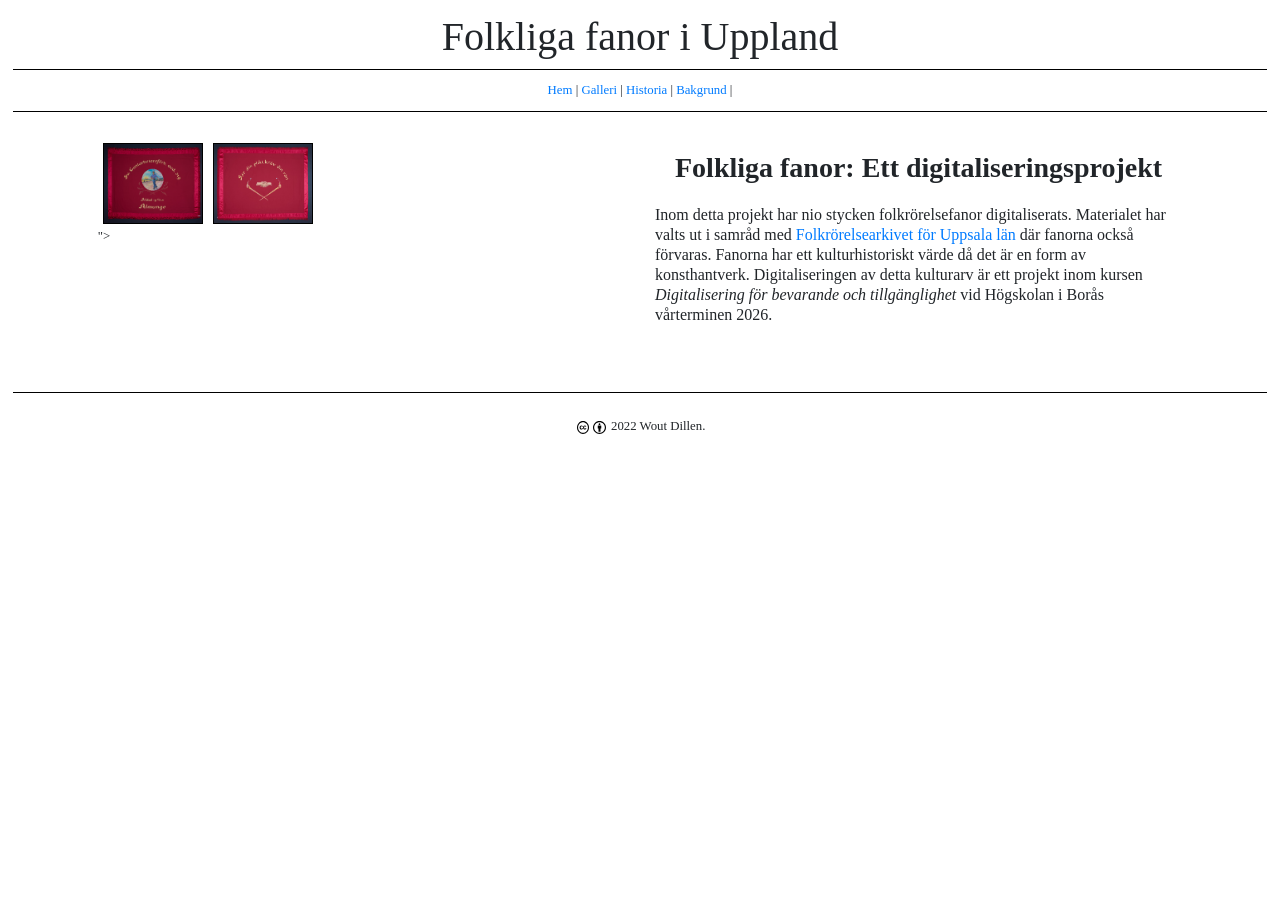
==== docs/index.html @ 3fcf7f0d "Update index.html" ====
<!DOCTYPE html>
<!DOCTYPE HTML><html lang="en" xml:lang="en">
   <head>
      <meta http-equiv="Content-Type" content="text/html; charset=UTF-8">
      <title>
                    
                  Folkliga fanor i Uppland
                </title>
      <link rel="stylesheet" href="https://stackpath.bootstrapcdn.com/bootstrap/4.3.1/css/bootstrap.min.css" integrity="sha384-ggOyR0iXCbMQv3Xipma34MD+dH/1fQ784/j6cY/iJTQUOhcWr7x9JvoRxT2MZw1T" crossorigin="anonymous">
      <link rel="stylesheet" href="assets/css/main.css">
      <link rel="stylesheet" href="assets/css/desktop.css">
   </head>
   <body>
      <header>
         <h1>Folkliga fanor i Uppland</h1>
      </header>
      <nav id="sitenav"><a href="index.html">Hem</a> |
         <a href="diplomatic.html">Galleri</a> |
         <a href="reading.html">Historia</a> |
         <a href="toplayer.html">Bakgrund</a> |
         </nav>
      <main id="manuscript">
         <div class="container">
            <div class="row">
               <div class="col-sm">
                  <article id="collection"><img class="thumbnail" src="assets/img/documents/327a_Lant_Almunge_Thumbnail.png" title="Post-It Front" alt="&#xA;               A photograph of a banner.&#xA;            "><img class="thumbnail" src="assets/img/documents/327b_Lant_Almunge_Thumbnail.png" title="Lantarbetareforbundet Forsmark" alt="&#xA;               A photograph of a banner.&#xA;            "></article>
"></article>
               </div>
               <div class="col-sm">
                  
                  
                  <article id="description">
                     <h3>Folkliga fanor: Ett digitaliseringsprojekt</h3>
                  
                        <p style="font-size: 16px;">Inom detta projekt har nio stycken folkrörelsefanor digitaliserats. Materialet har valts ut i 
                        samråd med <a href="https://www.fauppsala.se/">Folkrörelsearkivet för Uppsala län</a> där fanorna också förvaras. Fanorna har ett 
                        kulturhistoriskt värde då det är en form av konsthantverk. Digitaliseringen av detta 
                        kulturarv är ett projekt inom kursen <em>Digitalisering för bevarande och tillgänglighet</em> vid 
                        Högskolan i Borås vårterminen 2026.
                        
                        
                        </p>
                  </article>
               </div>
            </div>
            <div class="row">
               <div class="col-sm">
                  
               </div>
            </div>
         </div>
      </main>
      <footer>
         <div class="row" id="footer">
            <div class="col-sm copyright">
               <div class="copyright_logos"><a href="https://creativecommons.org/licenses/by/4.0/legalcode"><img src="assets/img/logos/cc.svg" class="copyright_logo" alt="Creative Commons License"><img src="assets/img/logos/by.svg" class="copyright_logo" alt="Attribution 4.0 International"></a></div>
               <div class="copyright_text">
                  2022 Wout Dillen.
                  </div>
            </div>
         </div>
      </footer><script src="https://code.jquery.com/jquery-3.3.1.slim.min.js" integrity="sha384-q8i/X+965DzO0rT7abK41JStQIAqVgRVzpbzo5smXKp4YfRvH+8abtTE1Pi6jizo" crossorigin="anonymous"></script><script src="https://cdn.jsdelivr.net/npm/popper.js@1.14.3/dist/umd/popper.min.js" integrity="sha384-ZMP7rVo3mIykV+2+9J3UJ46jBk0WLaUAdn689aCwoqbBJiSnjAK/l8WvCWPIPm49" crossorigin="anonymous"></script><script src="https://cdn.jsdelivr.net/npm/bootstrap@4.1.3/dist/js/bootstrap.min.js" integrity="sha384-ChfqqxuZUCnJSK3+MXmPNIyE6ZbWh2IMqE241rYiqJxyMiZ6OW/JmZQ5stwEULTy" crossorigin="anonymous"></script></body>
</html>
---- docs/assets/css/main.css ----
body {
	padding: 1vw;
	font-family: 'Palatino','Palatino Linotype','Palatino LT STD','Book Antiqua','Georgia,serif';
	line-height: 1.25;
	font-size: 1vw;
  width: 100%;
	}

h1, h2, h3, nav, footer {
    text-align: center;
}

nav {
    margin-bottom: 1vw;
    border-top: 1px solid black;
    border-bottom: 1px solid black;
    padding: 1vw;
}

h2 {
    padding: 1vw;
}

h3 {
    font-weight: bold;
    padding: 1vw;
    
}

#details {
    padding: 2vw;
    margin: 1vw;
    text-align: center;    
}

footer {
    border-top: 1px solid black;
    padding-top: 1vw;
    margin-top: 1vw;
}

.copyright {
    width: 50%;
    margin: auto;
}

.copyright_logos, .copyright_text {
    display: inline;
}

.copyright_logo {
		width: 1vw;
		margin:.15vw;
	}

.row {
    padding: 1vw;
}


#collection {
    display: flex;
}

.thumbnail {
    margin: 5px;
    border: 1px solid black;
    width: 100px;
}

.img-full {
    margin: 5px;
    border: 1px solid black;
    width: 500px;
}
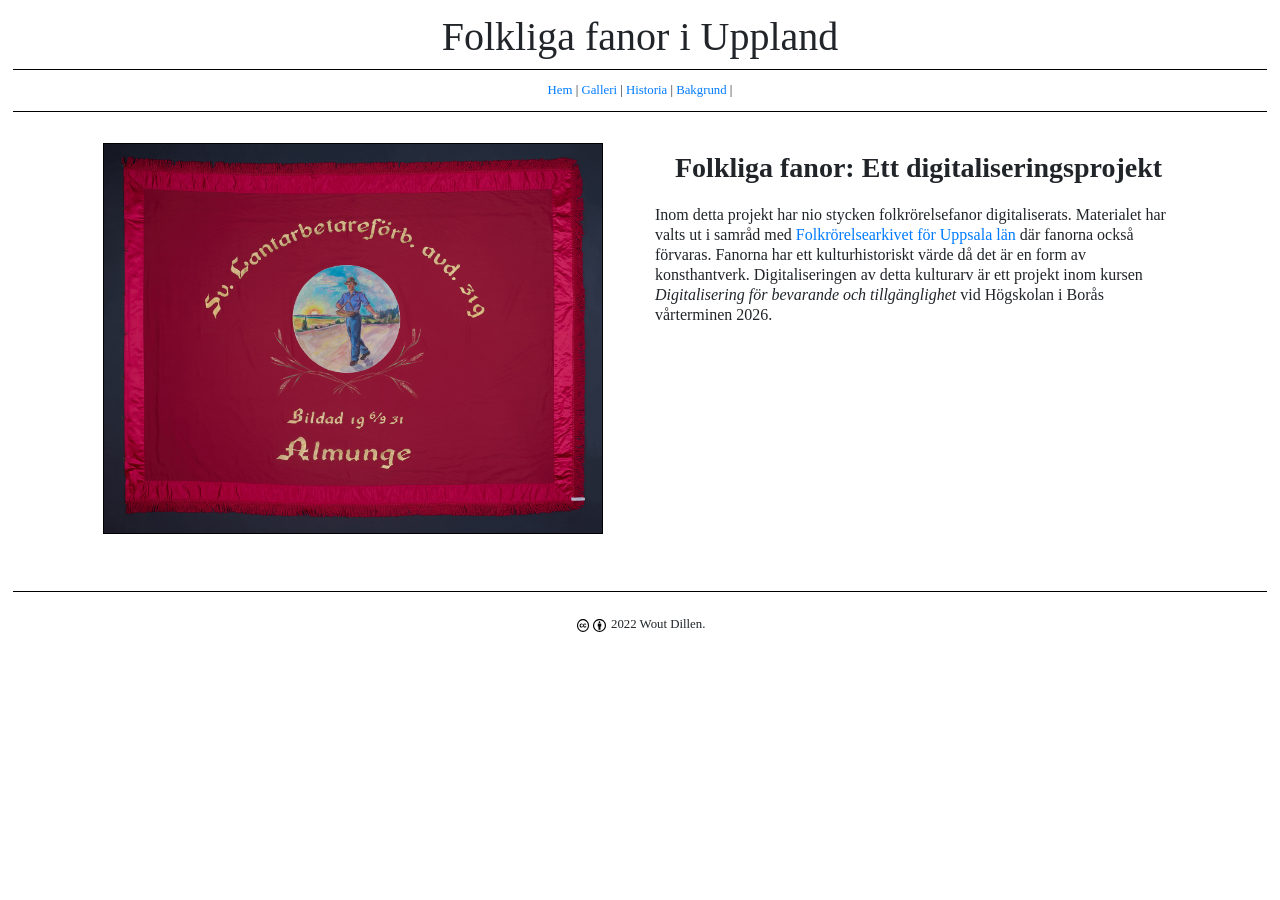
==== commit 7c4837db: "Update index.html" ====
--- a/docs/index.html
+++ b/docs/index.html
@@ -23,8 +23,12 @@
          <div class="container">
             <div class="row">
                <div class="col-sm">
-                  <article id="collection"><img class="thumbnail" src="assets/img/documents/327a_Lant_Almunge_Thumbnail.png" title="Post-It Front" alt="&#xA;               A photograph of a banner.&#xA;            "><img class="thumbnail" src="assets/img/documents/327b_Lant_Almunge_Thumbnail.png" title="Lantarbetareforbundet Forsmark" alt="&#xA;               A photograph of a banner.&#xA;            "></article>
-"></article>
+                  <article><img id="myImage0" class="img-full"
+                        src="assets/img/documents/fana01a-almunge-medium.jpg"
+                        title="fana01a-almunge"
+                        alt="A photograph of a banner">
+                   </article>
+
                </div>
                <div class="col-sm">
                   
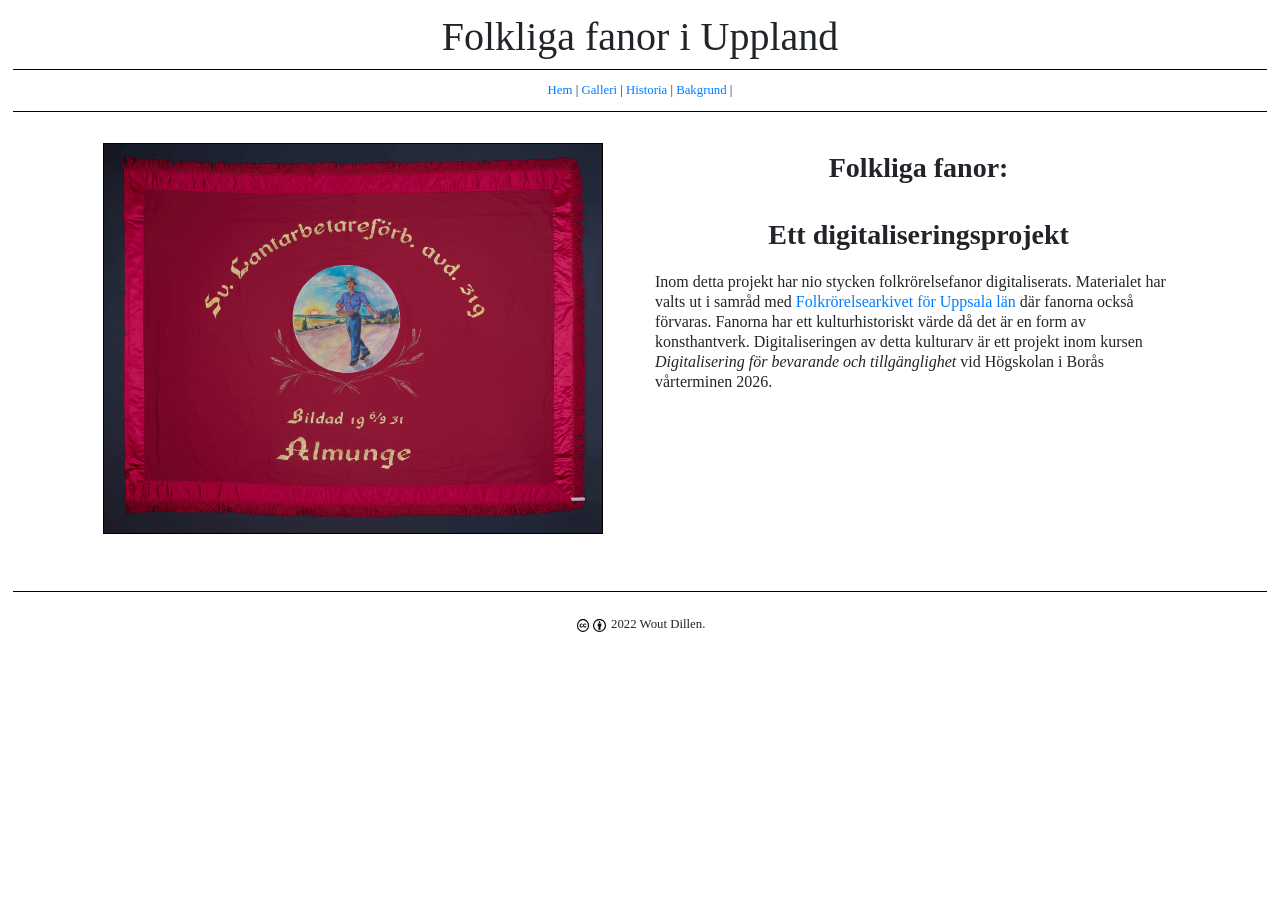
==== commit 77435bc6: "Update index.html" ====
--- a/docs/index.html
+++ b/docs/index.html
@@ -34,7 +34,8 @@
                   
                   
                   <article id="description">
-                     <h3>Folkliga fanor: Ett digitaliseringsprojekt</h3>
+                     <h3>Folkliga fanor: </h3>
+                     <h3>Ett digitaliseringsprojekt</h3>
                   
                         <p style="font-size: 16px;">Inom detta projekt har nio stycken folkrörelsefanor digitaliserats. Materialet har valts ut i 
                         samråd med <a href="https://www.fauppsala.se/">Folkrörelsearkivet för Uppsala län</a> där fanorna också förvaras. Fanorna har ett 
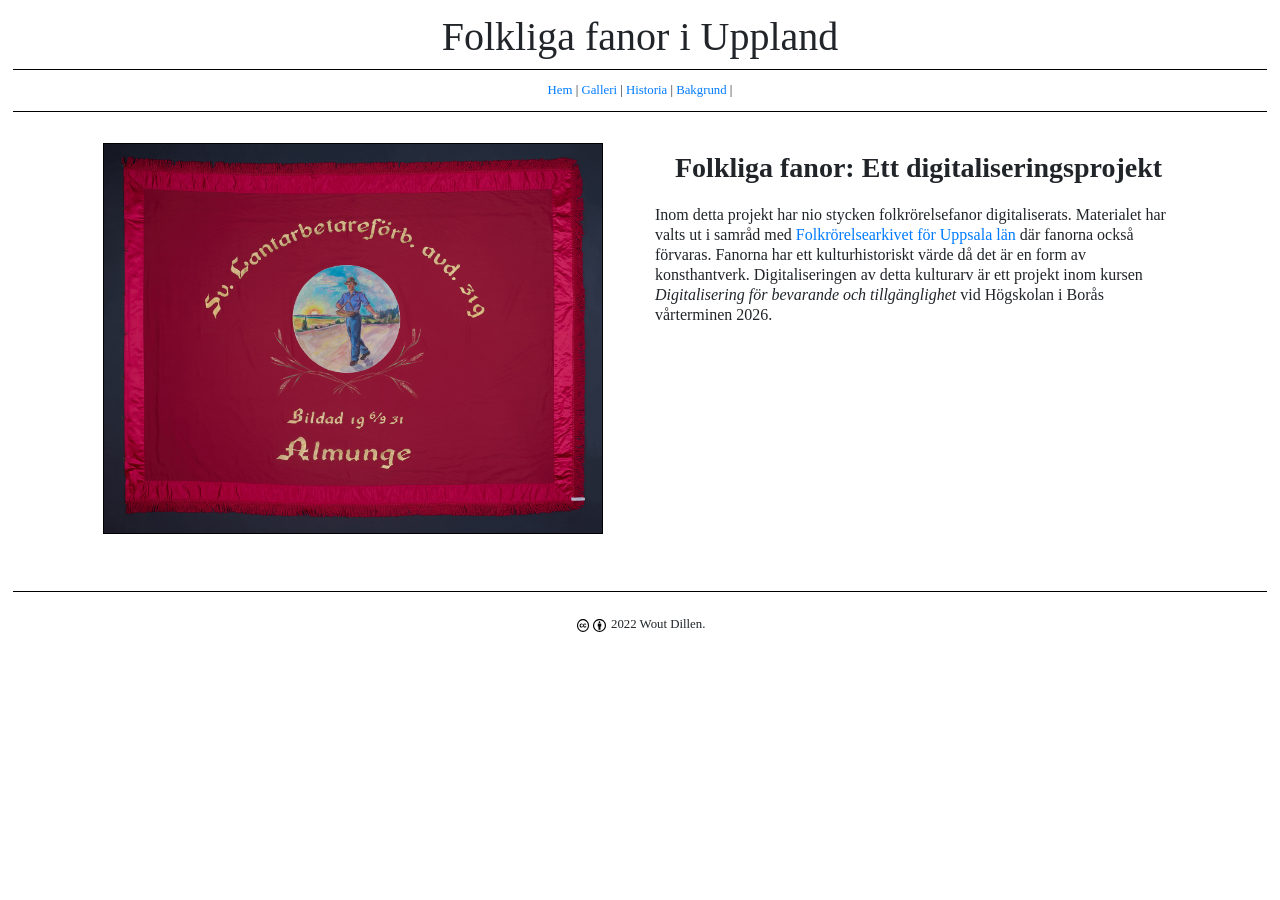
==== commit 8f1ecb32: "Update index.html" ====
--- a/docs/index.html
+++ b/docs/index.html
@@ -34,8 +34,7 @@
                   
                   
                   <article id="description">
-                     <h3>Folkliga fanor: </h3>
-                     <h3>Ett digitaliseringsprojekt</h3>
+                     <h3>Folkliga fanor: Ett digitaliseringsprojekt </h3>
                   
                         <p style="font-size: 16px;">Inom detta projekt har nio stycken folkrörelsefanor digitaliserats. Materialet har valts ut i 
                         samråd med <a href="https://www.fauppsala.se/">Folkrörelsearkivet för Uppsala län</a> där fanorna också förvaras. Fanorna har ett 
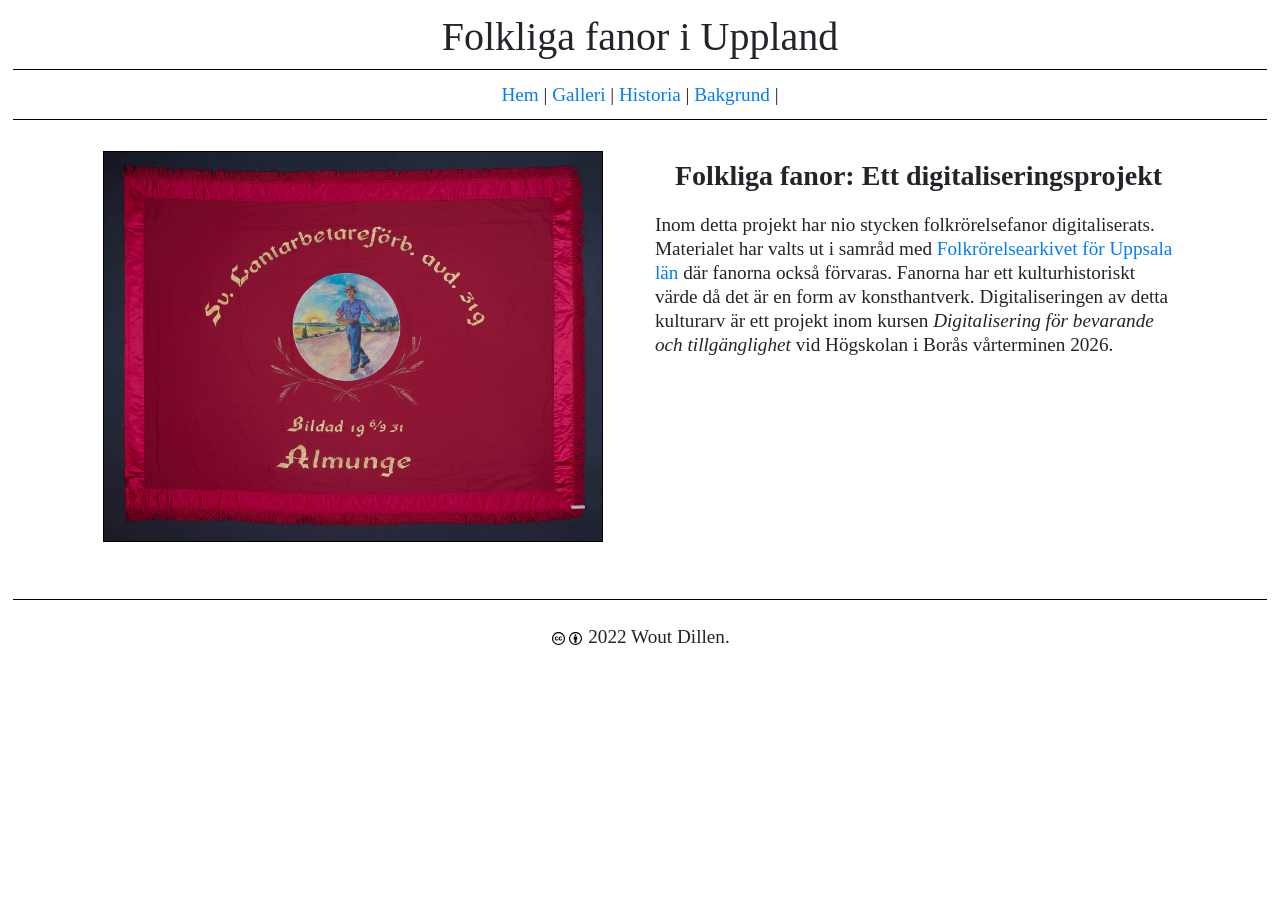
==== commit 2fbbadc6: "Update index.html" ====
--- a/docs/index.html
+++ b/docs/index.html
@@ -36,7 +36,7 @@
                   <article id="description">
                      <h3>Folkliga fanor: Ett digitaliseringsprojekt </h3>
                   
-                        <p style="font-size: 16px;">Inom detta projekt har nio stycken folkrörelsefanor digitaliserats. Materialet har valts ut i 
+                        <p>Inom detta projekt har nio stycken folkrörelsefanor digitaliserats. Materialet har valts ut i 
                         samråd med <a href="https://www.fauppsala.se/">Folkrörelsearkivet för Uppsala län</a> där fanorna också förvaras. Fanorna har ett 
                         kulturhistoriskt värde då det är en form av konsthantverk. Digitaliseringen av detta 
                         kulturarv är ett projekt inom kursen <em>Digitalisering för bevarande och tillgänglighet</em> vid 
--- a/docs/assets/css/main.css
+++ b/docs/assets/css/main.css
@@ -4,7 +4,7 @@
 	padding: 1vw;
 	font-family: 'Palatino','Palatino Linotype','Palatino LT STD','Book Antiqua','Georgia,serif';
 	line-height: 1.25;
-	font-size: 1vw;
+	font-size: clamp(16px, 1.5vw, 24px);
   width: 100%;
 	}
 
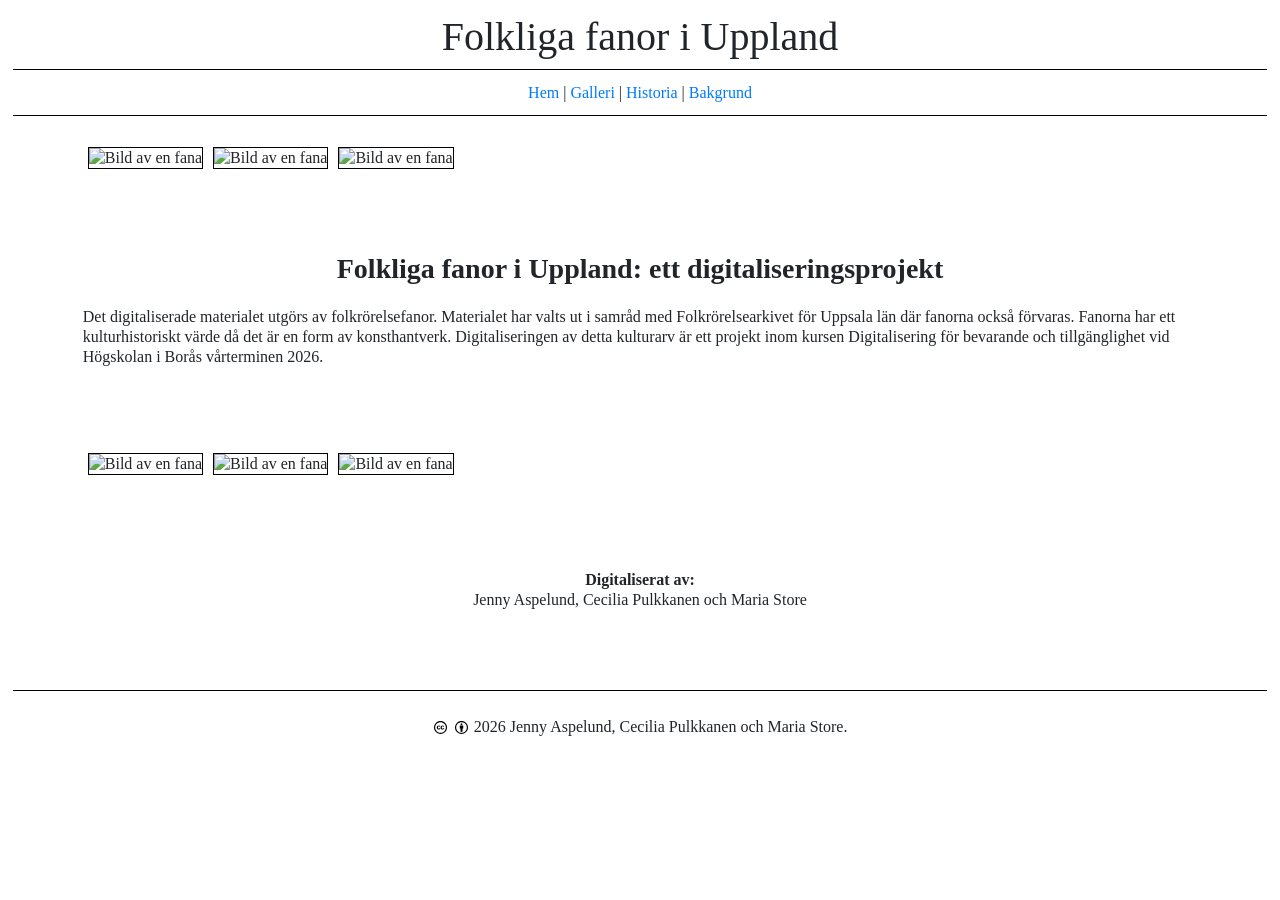
==== commit 8c71f184: "Add files via upload" ====
--- a/docs/index.html
+++ b/docs/index.html
@@ -1,55 +1,82 @@
-<!DOCTYPE html>
-<!DOCTYPE HTML><html lang="en" xml:lang="en">
+<!DOCTYPE HTML>
+<html lang="en" xml:lang="en">
    <head>
       <meta http-equiv="Content-Type" content="text/html; charset=UTF-8">
-      <title>
-                    
-                  Folkliga fanor i Uppland
-                </title>
-      <link rel="stylesheet" href="https://stackpath.bootstrapcdn.com/bootstrap/4.3.1/css/bootstrap.min.css" integrity="sha384-ggOyR0iXCbMQv3Xipma34MD+dH/1fQ784/j6cY/iJTQUOhcWr7x9JvoRxT2MZw1T" crossorigin="anonymous">
+      <title> Fanor i Uppland: om projektet </title>
+      <link rel="stylesheet"
+         href="https://stackpath.bootstrapcdn.com/bootstrap/4.3.1/css/bootstrap.min.css"
+         integrity="sha384-ggOyR0iXCbMQv3Xipma34MD+dH/1fQ784/j6cY/iJTQUOhcWr7x9JvoRxT2MZw1T"
+         crossorigin="anonymous">
       <link rel="stylesheet" href="assets/css/main.css">
-      <link rel="stylesheet" href="assets/css/desktop.css">
+     
    </head>
    <body>
       <header>
          <h1>Folkliga fanor i Uppland</h1>
       </header>
-      <nav id="sitenav"><a href="index.html">Hem</a> |
-         <a href="diplomatic.html">Galleri</a> |
-         <a href="reading.html">Historia</a> |
-         <a href="toplayer.html">Bakgrund</a> |
-         </nav>
+      <nav id="sitenav"><a href="index.html">Hem</a> | 
+         <a href="galleri.html">Galleri</a> | 
+         <a href="historia.html">Historia</a> |
+         <a href="bakgrund.html">Bakgrund</a>
+      </nav>
       <main id="manuscript">
          <div class="container">
             <div class="row">
-               <div class="col-sm">
-                  <article><img id="myImage0" class="img-full"
-                        src="assets/img/documents/fana01a-almunge-medium.jpg"
-                        title="fana01a-almunge"
-                        alt="A photograph of a banner">
-                   </article>
-
+               <div class="column-33">
+                  <img src="assets/img/documents/fana01-almunge.detalj.jpg" class="thumbnail"
+                     alt="Bild av en fana">
                </div>
-               <div class="col-sm">
-                  
-                  
-                  <article id="description">
-                     <h3>Folkliga fanor: Ett digitaliseringsprojekt </h3>
-                  
-                        <p>Inom detta projekt har nio stycken folkrörelsefanor digitaliserats. Materialet har valts ut i 
-                        samråd med <a href="https://www.fauppsala.se/">Folkrörelsearkivet för Uppsala län</a> där fanorna också förvaras. Fanorna har ett 
-                        kulturhistoriskt värde då det är en form av konsthantverk. Digitaliseringen av detta 
-                        kulturarv är ett projekt inom kursen <em>Digitalisering för bevarande och tillgänglighet</em> vid 
-                        Högskolan i Borås vårterminen 2026.
-                        
-                        
-                        </p>
-                  </article>
+               <div class="column-33">
+                  <img src="assets/img/documents/fana07-uppsala-fabriks.detalj.jpg" class="thumbnail"
+                     alt="Bild av en fana"
+                  >
+               </div>
+              
+               <div class="column-33">
+                  <img src="assets/img/documents/fana08-uppsala-jarnvag.detalj.jpg" class="thumbnail"
+                     alt="Bild av en fana"
+                  >
+               </div>
+            </div>
+            <br>
+            <br> 
+            <div class="row">
+               <div class="column-25"></div>
+               <div class="column">
+                  <h3>Folkliga fanor i Uppland: ett digitaliseringsprojekt</h3>
+                  <p>Det digitaliserade materialet utgörs av folkrörelsefanor. Materialet har valts ut i samråd med Folkrörelsearkivet för Uppsala län där fanorna också förvaras. Fanorna har ett kulturhistoriskt värde då det är en form av konsthantverk. Digitaliseringen av detta kulturarv är ett projekt inom kursen Digitalisering för bevarande och tillgänglighet vid Högskolan i Borås vårterminen 2026.</p>
+               </div>
+               <div class="column-25"></div>
+            </div>
+            <br>
+            <br>
+            <div class="row">
+               <div class="column-33">
+                  <img src="assets/img/documents/fana02-enkoping.detalj.jpg" class="thumbnail"
+                     alt="Bild av en fana">
+               </div>
+               <div class="column-33">
+                  <img src="assets/img/documents/fana06-soderfors.detalj.jpg" class="thumbnail"
+                     alt="Bild av en fana">
+               </div>
+               <div class="column-33">
+                  <img src="assets/img/documents/fana09-uppsala-jarnvag.detalj.jpg" class="thumbnail"
+                     alt="Bild av en fana">
                </div>
             </div>
             <div class="row">
+               <div class="column-33"></div>
+               <div class="column-33">
+                  
+               </div>
+               <div class="column-33"></div>
+            </div>
+            <div class="row">
                <div class="col-sm">
-                  
+                  <article id="details">
+      
+                     <p><strong>Digitaliserat av:</strong><br>Jenny Aspelund, Cecilia Pulkkanen och Maria Store</p>
+                  </article>
                </div>
             </div>
          </div>
@@ -57,11 +84,21 @@
       <footer>
          <div class="row" id="footer">
             <div class="col-sm copyright">
-               <div class="copyright_logos"><a href="https://creativecommons.org/licenses/by/4.0/legalcode"><img src="assets/img/logos/cc.svg" class="copyright_logo" alt="Creative Commons License"><img src="assets/img/logos/by.svg" class="copyright_logo" alt="Attribution 4.0 International"></a></div>
-               <div class="copyright_text">
-                  2022 Wout Dillen.
-                  </div>
+               <div class="copyright_logos">
+                  <a href="https://creativecommons.org/licenses/by/4.0/legalcode">
+                     <img src="assets/img/logos/cc.svg" class="copyright_logo"
+                        alt="Creative Commons License">
+                     <img src="assets/img/logos/by.svg" class="copyright_logo"
+                        alt="Attribution 4.0 International">
+                  </a>
+               </div>
+               <div class="copyright_text"> 2026 Jenny Aspelund, Cecilia Pulkkanen och Maria Store.
+               </div>
             </div>
          </div>
-      </footer><script src="https://code.jquery.com/jquery-3.3.1.slim.min.js" integrity="sha384-q8i/X+965DzO0rT7abK41JStQIAqVgRVzpbzo5smXKp4YfRvH+8abtTE1Pi6jizo" crossorigin="anonymous"></script><script src="https://cdn.jsdelivr.net/npm/popper.js@1.14.3/dist/umd/popper.min.js" integrity="sha384-ZMP7rVo3mIykV+2+9J3UJ46jBk0WLaUAdn689aCwoqbBJiSnjAK/l8WvCWPIPm49" crossorigin="anonymous"></script><script src="https://cdn.jsdelivr.net/npm/bootstrap@4.1.3/dist/js/bootstrap.min.js" integrity="sha384-ChfqqxuZUCnJSK3+MXmPNIyE6ZbWh2IMqE241rYiqJxyMiZ6OW/JmZQ5stwEULTy" crossorigin="anonymous"></script></body>
+      </footer>
+      <script src="https://code.jquery.com/jquery-3.3.1.slim.min.js" integrity="sha384-q8i/X+965DzO0rT7abK41JStQIAqVgRVzpbzo5smXKp4YfRvH+8abtTE1Pi6jizo" crossorigin="anonymous"></script>
+      <script src="https://cdn.jsdelivr.net/npm/popper.js@1.14.3/dist/umd/popper.min.js" integrity="sha384-ZMP7rVo3mIykV+2+9J3UJ46jBk0WLaUAdn689aCwoqbBJiSnjAK/l8WvCWPIPm49" crossorigin="anonymous"></script>
+      <script src="https://cdn.jsdelivr.net/npm/bootstrap@4.1.3/dist/js/bootstrap.min.js" integrity="sha384-ChfqqxuZUCnJSK3+MXmPNIyE6ZbWh2IMqE241rYiqJxyMiZ6OW/JmZQ5stwEULTy" crossorigin="anonymous"></script>
+   </body>
 </html>
--- a/docs/assets/css/main.css
+++ b/docs/assets/css/main.css
@@ -4,7 +4,7 @@
 	padding: 1vw;
 	font-family: 'Palatino','Palatino Linotype','Palatino LT STD','Book Antiqua','Georgia,serif';
 	line-height: 1.25;
-	font-size: clamp(16px, 1.5vw, 24px);
+	font-size: clamp(12px, 1.5vw, 16px);
   width: 100%;
 	}
 
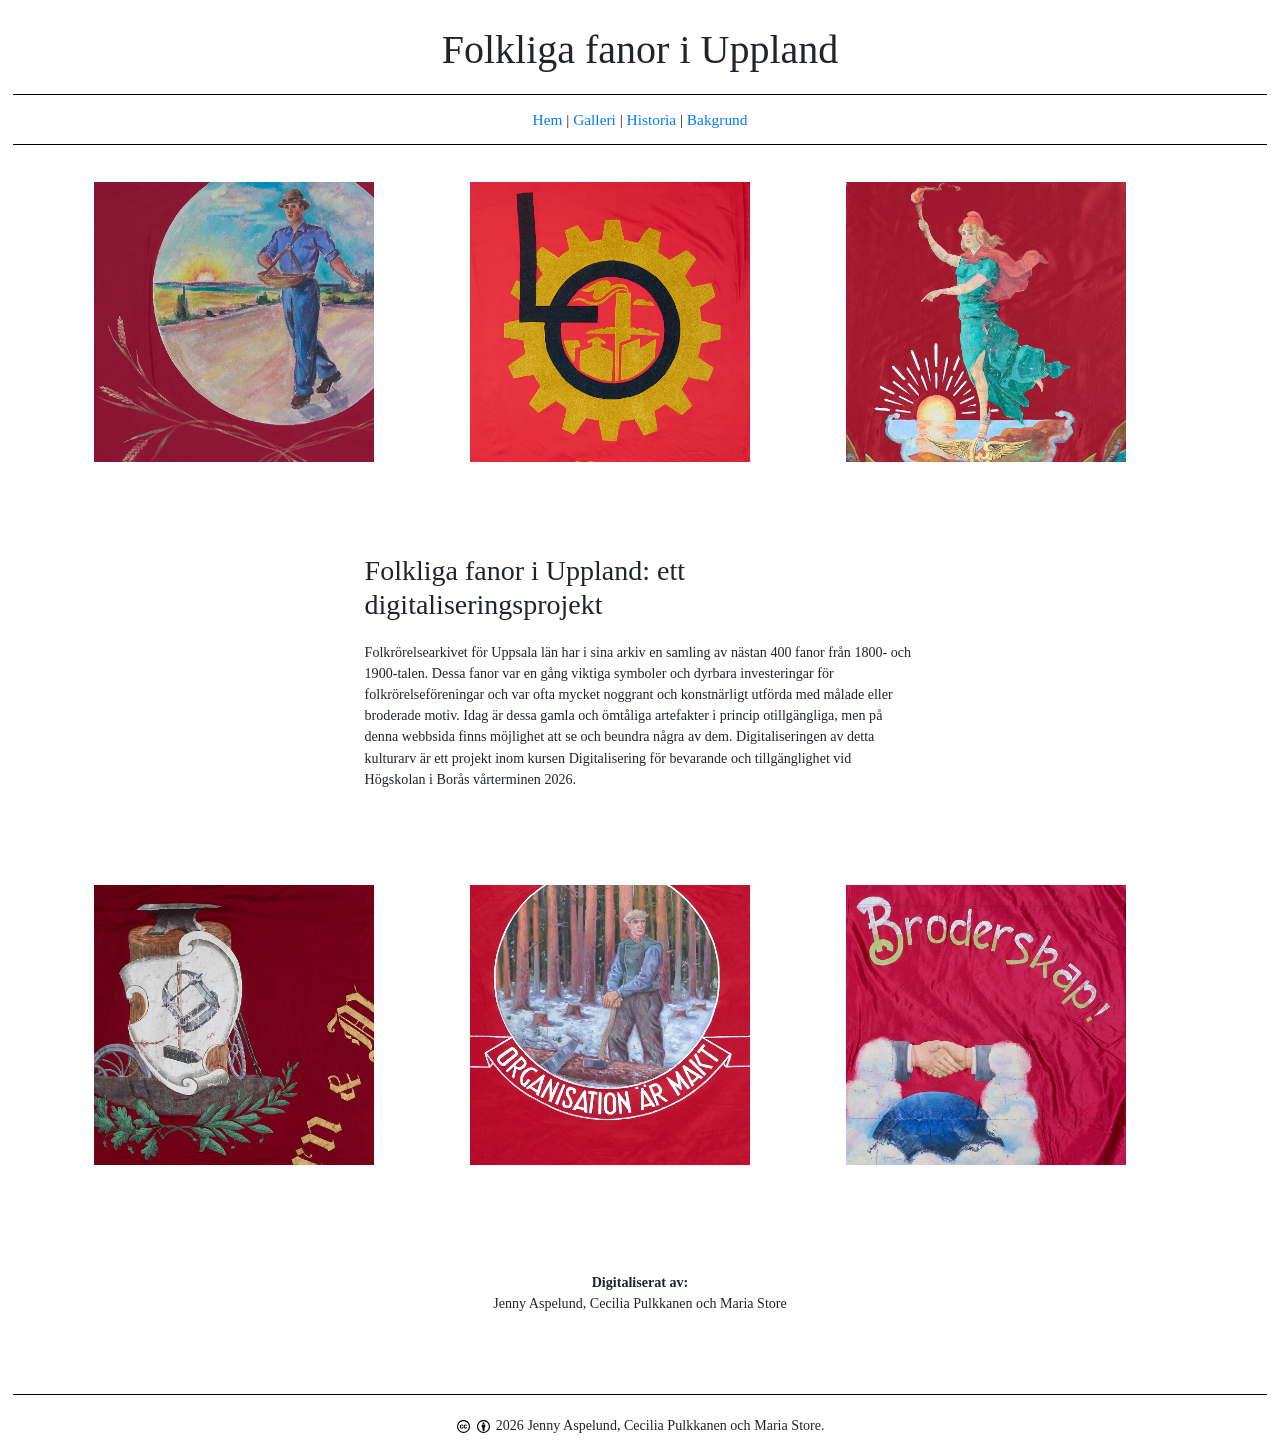
==== commit 540ea793: "Update index.html" ====
--- a/docs/index.html
+++ b/docs/index.html
@@ -44,7 +44,12 @@
                <div class="column-25"></div>
                <div class="column">
                   <h3>Folkliga fanor i Uppland: ett digitaliseringsprojekt</h3>
-                  <p>Det digitaliserade materialet utgörs av folkrörelsefanor. Materialet har valts ut i samråd med Folkrörelsearkivet för Uppsala län där fanorna också förvaras. Fanorna har ett kulturhistoriskt värde då det är en form av konsthantverk. Digitaliseringen av detta kulturarv är ett projekt inom kursen Digitalisering för bevarande och tillgänglighet vid Högskolan i Borås vårterminen 2026.</p>
+                  <p>Folkrörelsearkivet för Uppsala län har i sina arkiv en samling av nästan 400 fanor från 1800- och 1900-talen. 
+                     Dessa fanor var en gång viktiga symboler och dyrbara investeringar för folkrörelseföreningar och var ofta mycket
+                     noggrant och konstnärligt utförda med målade eller broderade motiv. Idag är dessa gamla och ömtåliga artefakter 
+                     i princip otillgängliga, men på denna webbsida finns möjlighet att se och beundra några av dem. Digitaliseringen
+                     av detta kulturarv är ett projekt inom kursen Digitalisering för bevarande och tillgänglighet vid Högskolan i 
+                     Borås vårterminen 2026.</p>
                </div>
                <div class="column-25"></div>
             </div>
--- a/docs/assets/css/main.css
+++ b/docs/assets/css/main.css
@@ -1,14 +1,20 @@
 
 
 body {
-	padding: 1vw;
-	font-family: 'Palatino','Palatino Linotype','Palatino LT STD','Book Antiqua','Georgia,serif';
-	line-height: 1.25;
-	font-size: clamp(12px, 1.5vw, 16px);
-  width: 100%;
-	}
+    padding: 1vw;
+    font-family: 'Palatino', 'Palatino Linotype', 'Palatino LT STD', 'Book Antiqua', 'Georgia,serif';
+    line-height: 1.5;
+    font-size: 1.1vw;
+    width: 100%;
+}
 
-h1, h2, h3, nav, footer {
+
+
+h1,
+h2,
+
+nav,
+footer {
     text-align: center;
 }
 
@@ -17,28 +23,30 @@
     border-top: 1px solid black;
     border-bottom: 1px solid black;
     padding: 1vw;
+    font-size: 1.2vw;
 }
 
-h2 {
-    padding: 1vw;
-}
-
-h3 {
-    font-weight: bold;
-    padding: 1vw;
-    
+h1,
+h2,
+h3{
+    padding-top: 1vw;
+    padding-bottom: 1vw;
 }
 
 #details {
     padding: 2vw;
     margin: 1vw;
-    text-align: center;    
+    text-align: center;
 }
 
 footer {
     border-top: 1px solid black;
     padding-top: 1vw;
-    margin-top: 1vw;
+    margin-top: 1.5vw;
+}
+
+.text-special {
+    text-align: center;
 }
 
 .copyright {
@@ -46,17 +54,18 @@
     margin: auto;
 }
 
-.copyright_logos, .copyright_text {
+.copyright_logos,
+.copyright_text {
     display: inline;
 }
 
 .copyright_logo {
-		width: 1vw;
-		margin:.15vw;
-	}
+    width: 1vw;
+    margin: .15vw;
+}
 
 .row {
-    padding: 1vw;
+    padding: 0.5vw;
 }
 
 
@@ -66,12 +75,62 @@
 
 .thumbnail {
     margin: 5px;
-    border: 1px solid black;
-    width: 100px;
+    width: 280px; 
 }
 
 .img-full {
     margin: 5px;
-    border: 1px solid black;
-    width: 500px;
+    width: 525px;
 }
+
+.column {
+    float: left;
+    width: 50%;
+    padding: 0.5vw;
+    
+}
+
+.column-25{
+    float: left;
+    width: 25%;
+    padding: 1vw;
+}
+
+.column-33{
+    float: left;
+    width: 33.33%;
+    padding: 1vw;
+}
+
+.row::after {
+    content: "";
+    clear: both;
+    display: table;
+}
+
+.button-back {
+  float: left;
+  border: 2px solid black;
+  background-color: white;
+  color: black;
+  padding: 14px 28px;
+  cursor: pointer;  
+}
+
+.button-next {
+ float: right;
+  border: 2px solid black;
+  background-color: white;
+  color: black;
+  padding: 14px 28px;
+  cursor: pointer;    
+}
+
+.button-default {
+  border-color: #e7e7e7;
+  color: black;
+}
+
+.button-default:hover {
+  background: #e7e7e7;
+}
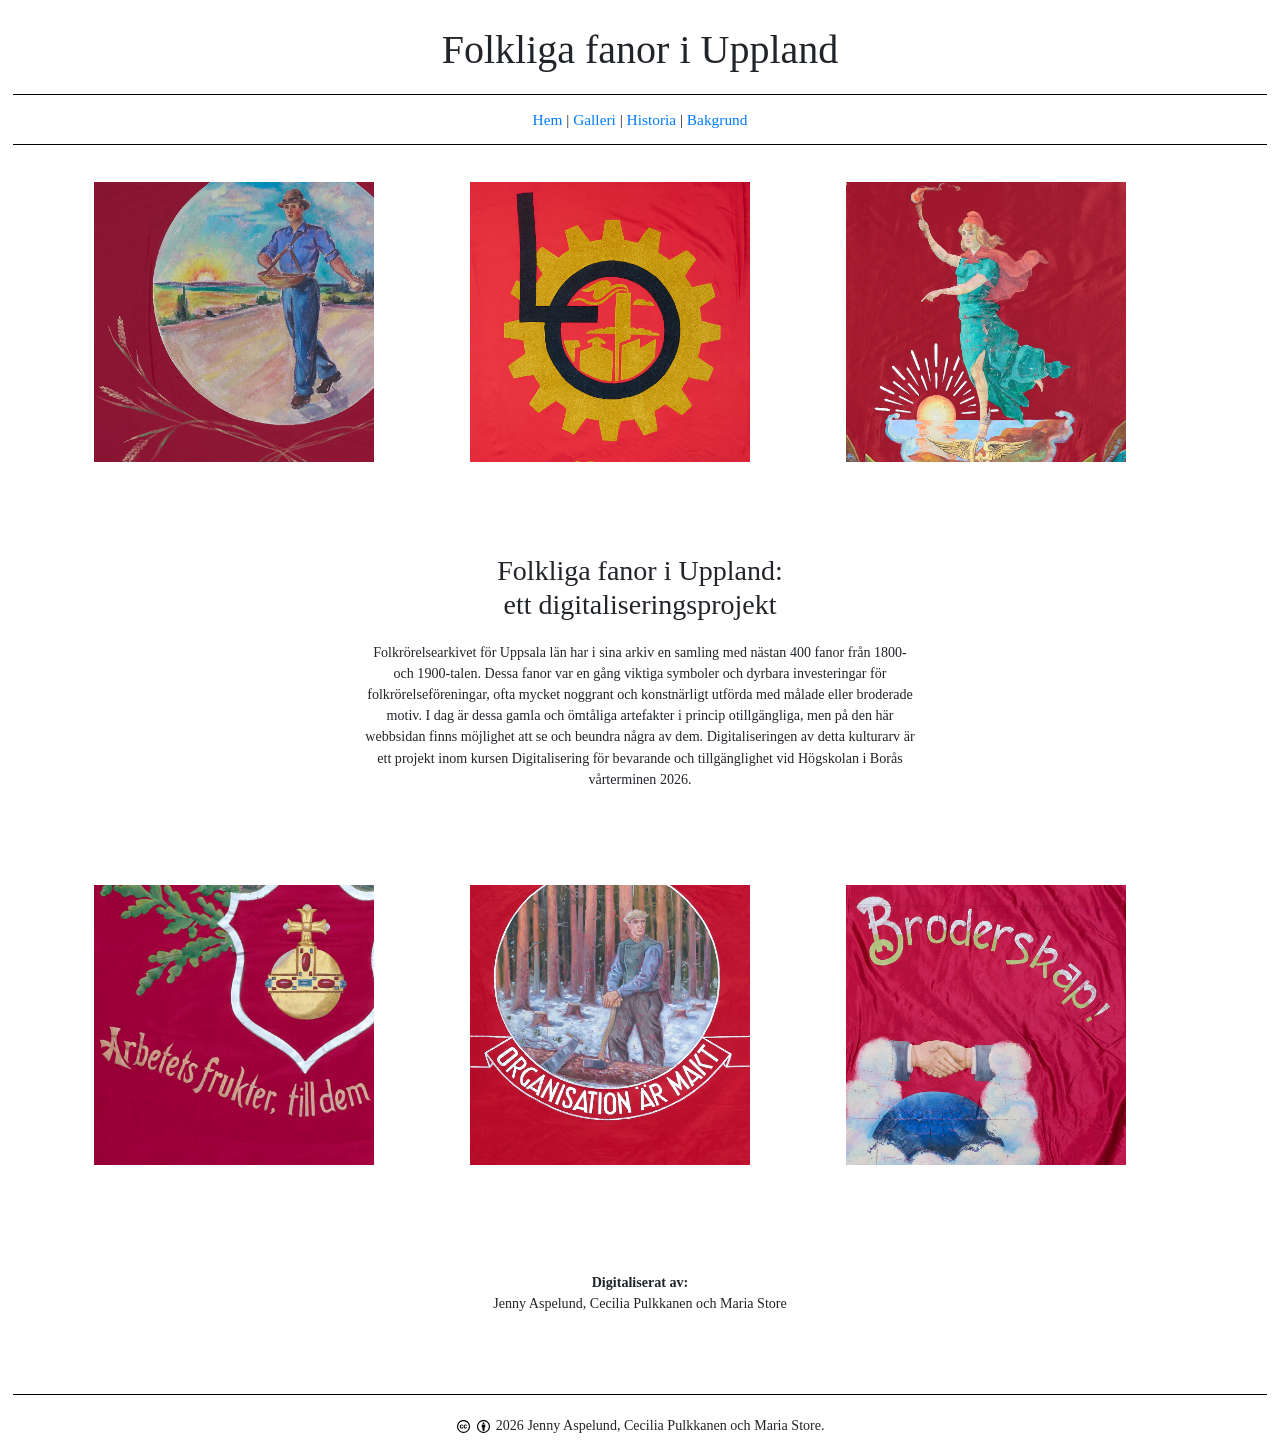
==== commit aa875c3e: "Ändrat indexsidan" ====
--- a/docs/index.html
+++ b/docs/index.html
@@ -28,14 +28,12 @@
                </div>
                <div class="column-33">
                   <img src="assets/img/documents/fana07-uppsala-fabriks.detalj.jpg" class="thumbnail"
-                     alt="Bild av en fana"
-                  >
+                     alt="Bild av en fana">
                </div>
               
                <div class="column-33">
                   <img src="assets/img/documents/fana08-uppsala-jarnvag.detalj.jpg" class="thumbnail"
-                     alt="Bild av en fana"
-                  >
+                     alt="Bild av en fana">
                </div>
             </div>
             <br>
@@ -43,11 +41,11 @@
             <div class="row">
                <div class="column-25"></div>
                <div class="column">
-                  <h3>Folkliga fanor i Uppland: ett digitaliseringsprojekt</h3>
-                  <p>Folkrörelsearkivet för Uppsala län har i sina arkiv en samling av nästan 400 fanor från 1800- och 1900-talen. 
-                     Dessa fanor var en gång viktiga symboler och dyrbara investeringar för folkrörelseföreningar och var ofta mycket
-                     noggrant och konstnärligt utförda med målade eller broderade motiv. Idag är dessa gamla och ömtåliga artefakter 
-                     i princip otillgängliga, men på denna webbsida finns möjlighet att se och beundra några av dem. Digitaliseringen
+                  <h3 style="text-align: center;">Folkliga fanor i Uppland: <br>ett digitaliseringsprojekt</h3>
+                  <p style="text-align: center;">Folkrörelsearkivet för Uppsala län har i sina arkiv en samling med nästan 400 fanor från 1800- och 1900-talen. 
+                     Dessa fanor var en gång viktiga symboler och dyrbara investeringar för folkrörelseföreningar, ofta mycket
+                     noggrant och konstnärligt utförda med målade eller broderade motiv. I dag är dessa gamla och ömtåliga artefakter 
+                     i princip otillgängliga, men på den här webbsidan finns möjlighet att se och beundra några av dem. Digitaliseringen
                      av detta kulturarv är ett projekt inom kursen Digitalisering för bevarande och tillgänglighet vid Högskolan i 
                      Borås vårterminen 2026.</p>
                </div>
@@ -57,7 +55,7 @@
             <br>
             <div class="row">
                <div class="column-33">
-                  <img src="assets/img/documents/fana02-enkoping.detalj.jpg" class="thumbnail"
+                  <img src="assets/img/documents/fana03b-forsmark-detalj.jpg" class="thumbnail"
                      alt="Bild av en fana">
                </div>
                <div class="column-33">
